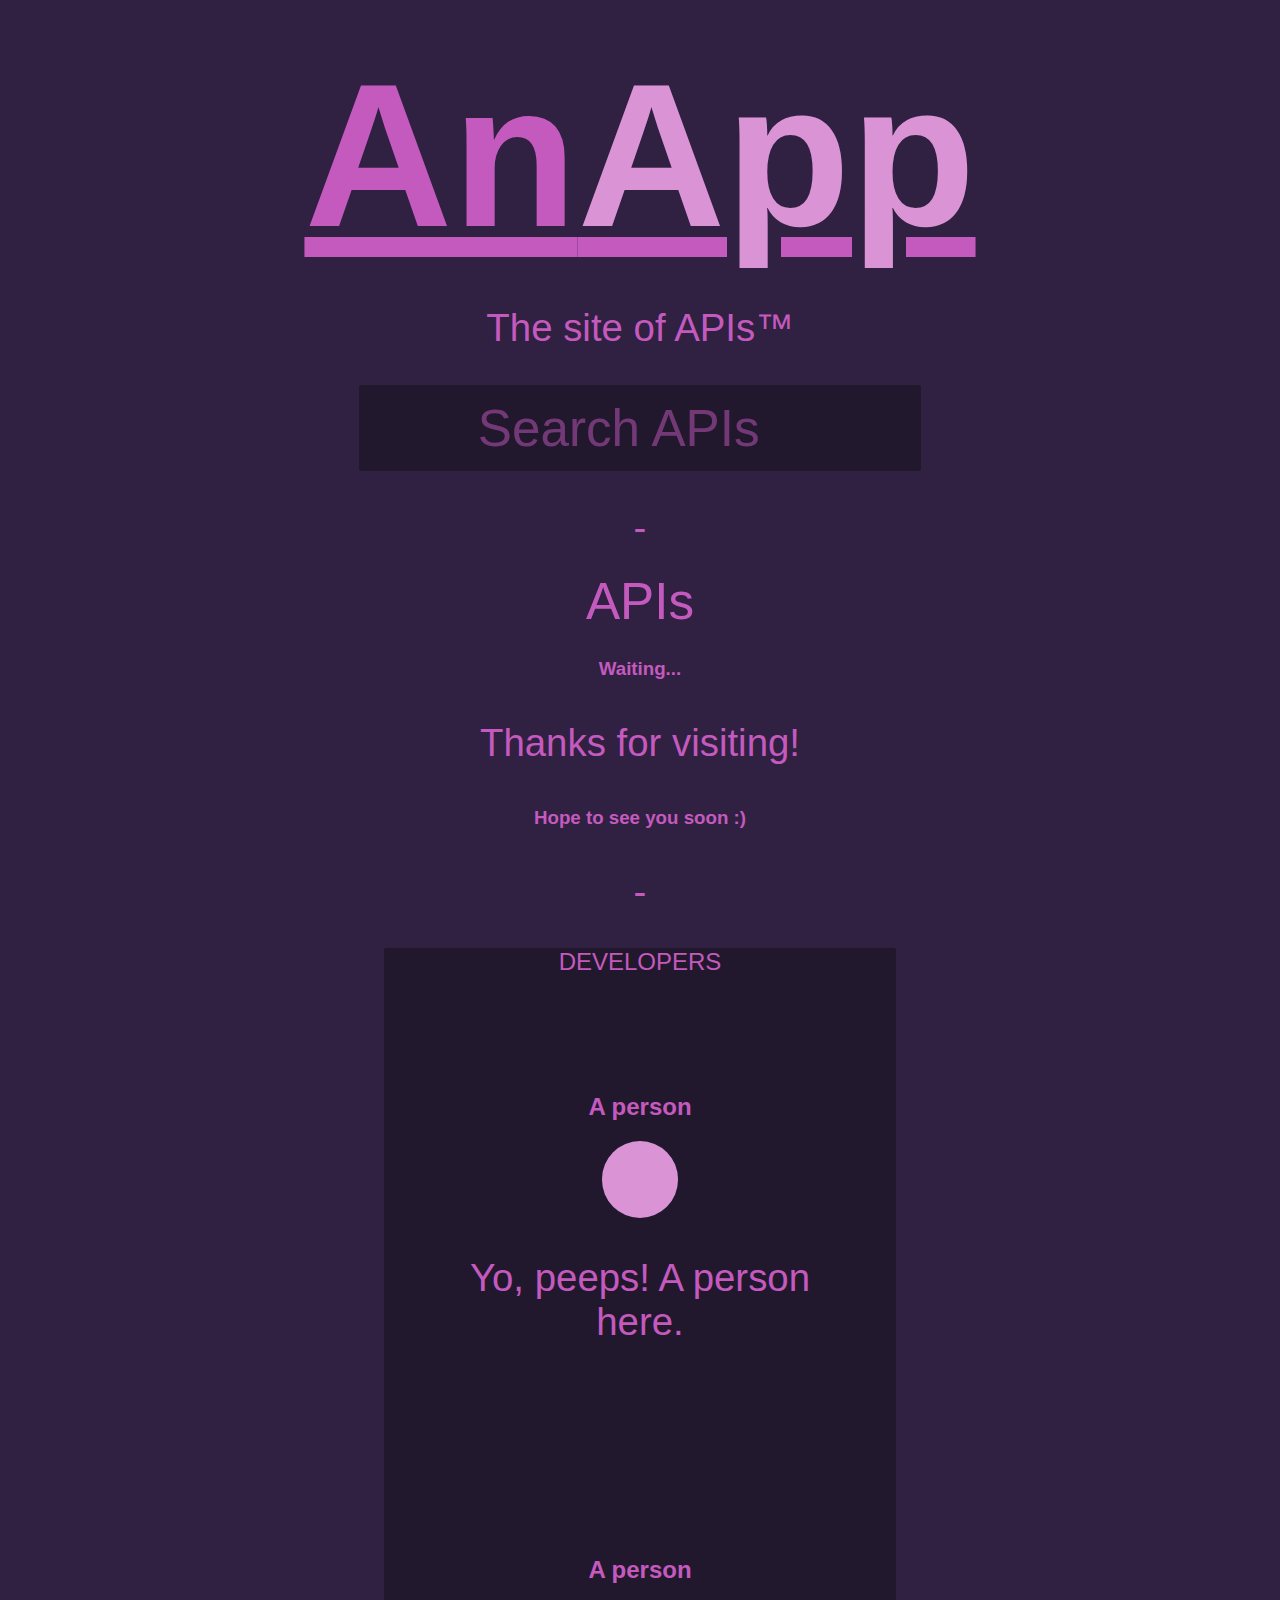
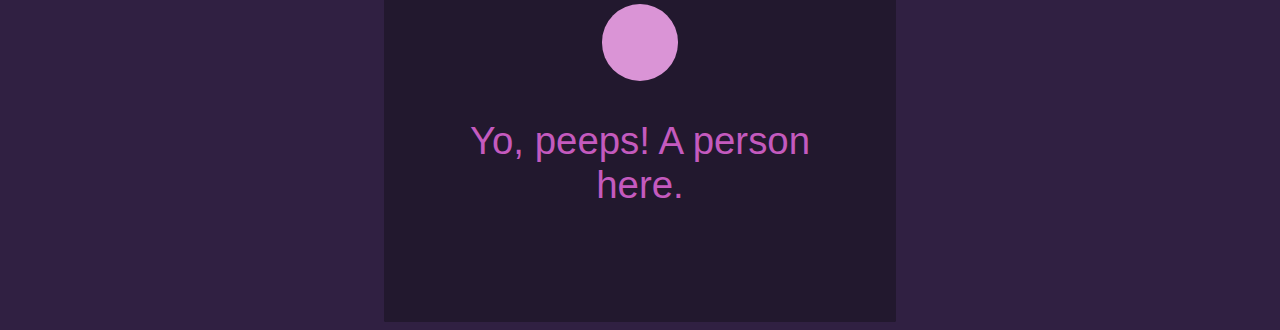
==== index.html @ 65b4e320 "added (cool) searchBar" ====
<!DOCTYPE html>
<html>
    <head>
        <meta name="google-site-verification" content="upAQbR2PJOfYZDa_Gfuip_8aM7LHgc3Q1tXX_So4_l8" />
       
        <link rel="stylesheet" href="styles.css">

        <script src="helper.js"></script>
        <script async src="app.js"></script>

        <title>AnApp</title>

        <link rel="icon" type="image/png" sizes="32x32" href="/favicon-32x32.png">
        <link rel="icon" type="image/png" sizes="16x16" href="/favicon-16x16.png">
    </head>

    <body>
        <h1>An<span style="font-size: inherit; color: var(--modern-pink-color);">App</span></h1>
        <p>The site of APIs&trade;</p>

        <input type="text" id="searchBar"placeholder="Search APIs   " >

        <p>-</p>

        <div>
            <div id="the-stuff"><span>APIs</span>
                <h3 id="APINumber">Waiting...</h3>
            </div>

        </div>

        <p>Thanks for visiting!</p>
        <h3>Hope to see you soon :)</h3>
        <p>-</p>

        <div id="devPeople">
            <h2 style="font-weight: lighter;">DEVELOPERS</h2>
            <div id="ianProfile">
                <h2>A person</h2>
                <div class="pic"><img href="#"></div>
                <p>Yo, peeps! A person here.</p>
            </div>
            <div id="colinProfile">
                <h2>A person</h2>
                <div class="pic"><img href="#"></div>
                <p>Yo, peeps! A person here.</p>
            </div>
        </div>
    </body>
</html>
---- styles.css ----
body {
    background-color: var(--modern-bg-color);
    color: rgb(196, 90, 190);
    font-family:'Segoe UI', Tahoma, Geneva, Verdana, sans-serif;
    text-align: center;
    line-height: 4vmin;
}

body::-webkit-scrollbar {
    background-color: var(--modern-bg-color);
}

body::-webkit-scrollbar:hover {
    background-color: var(--modern-darkpurple-color);
}

body::-webkit-scrollbar-thumb {
    background-color: var(--modern-darkpink-color);
    border-radius: 2px;
}

input[type="text"] {
    background-color: var(--modern-darkpurple-color);
    color: var(--modern-darkpink-color);
    font-size: 4vmax;
    font-weight: lighter;
    text-align: center;
    padding: 2%;
    scroll-padding: 100px;
    width: 40vw;
    height: 4vh;
    border: none;
    border-radius: 2px;

}

input[type="text"]:focus {
    outline: none;
}

input[type="text"]::placeholder {
    color:rgb(196, 90, 190);
    opacity: 0.5;
}

input[type="text"]:hover::placeholder {
    opacity: 1;
}

p {
    font-size: 3vmax;
    font-weight: lighter;
    animation: load 1s;
}


h1 {
    font-size: 16vmax;
    text-decoration: underline;
    animation: load 1s;
}


span {
    color: var(--modern-darkpink-color);
    font-size: 4vmax;
}

a {
    color: var(--modern-pink-color);
    font-size: 1vmax;
    text-decoration: none;
    font-weight: lighter;
    transition: 1s;
}

a:hover {
    letter-spacing: 0.1vmax;
    font-size: 1.2vmax;
}

a:visited {
    background-color: var(--modern-darkpink-color);
}

#devPeople {
    background-color: var(--modern-darkpurple-color);
    border-radius: 2px;
    width: 40vw;
    line-height: initial;
    margin: 0 auto;
}

#ianProfile {
    background-color: var(--modern-darkpurple-color);
    border-radius: 2px;
    padding: 6vmax;
    margin: 0 auto;
}

#colinProfile {
    background-color: var(--modern-darkpurple-color);
    border-radius: 2px;
    padding: 6vmax;
    margin: 0 auto;
}

.pic {
    background-color: var(--modern-pink-color);
    border-radius: 50%;
    height: 6vmax;
    width: 6vmax;
    margin: 0 auto;
}

:root {
    --modern-bg-color: rgb(48, 32, 66);
    --modern-pink-color: rgb(218, 148, 214);
    --modern-darkpink-color: rgb(196, 90, 190);
    --modern-darkpurple-color: rgb(34, 24, 46);
    --link-size: 1vmax;
}

::selection {
    background-color: var(--modern-darkpink-color);
    color: var(--modern-bg-color);

}

@keyframes load {
    0% {opacity: 0;}
    100% {opacity: 1;}
}
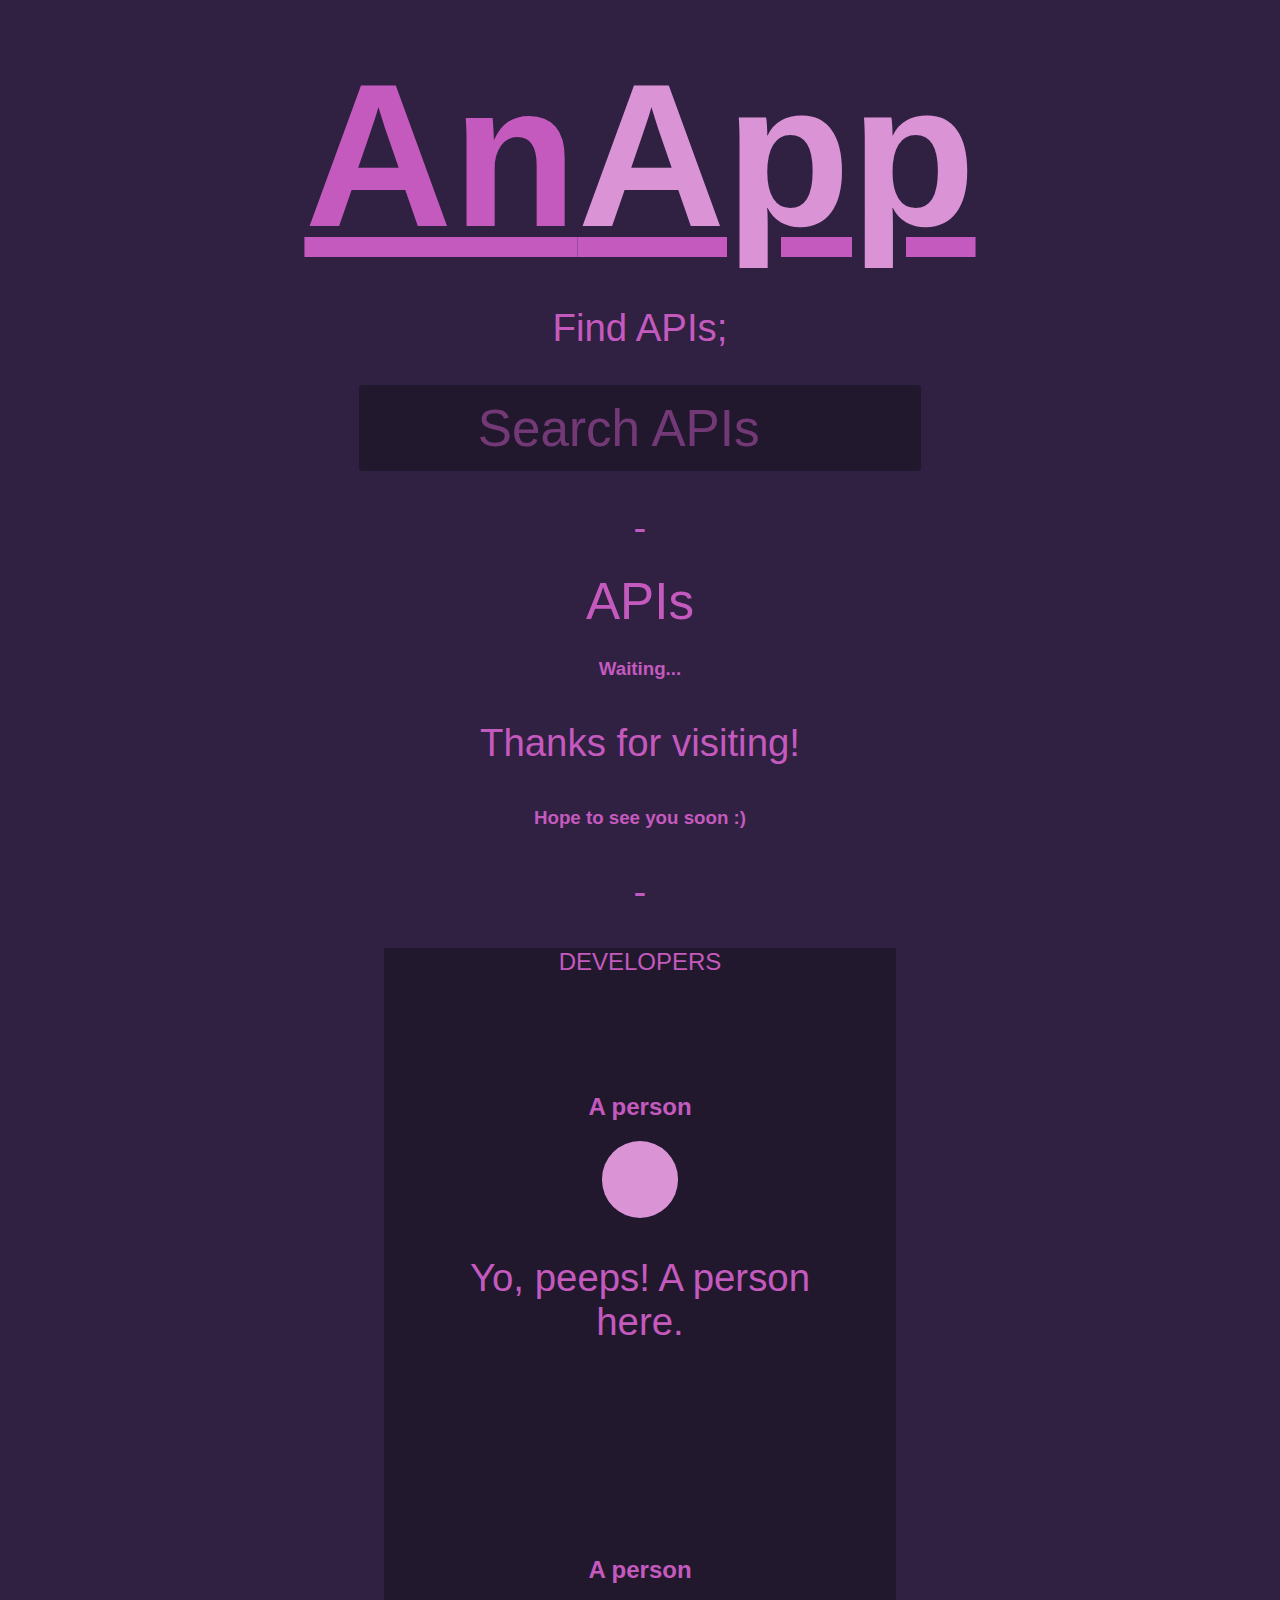
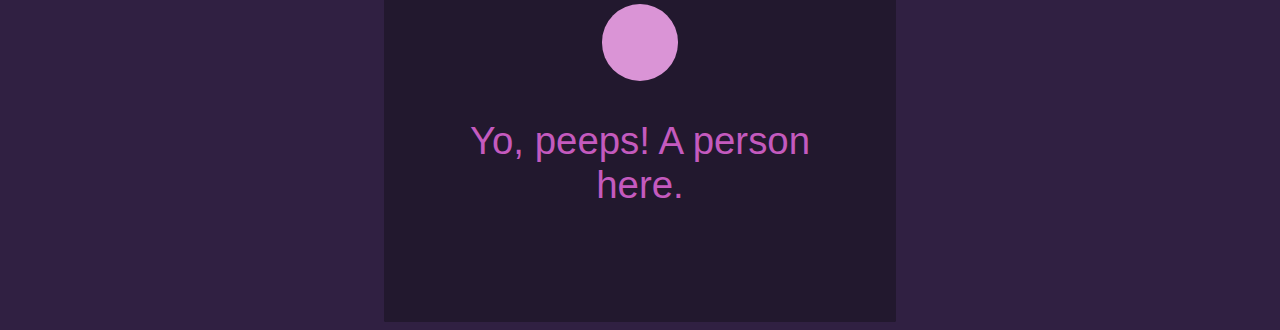
==== commit 6dacc580: "Changed description" ====
--- a/index.html
+++ b/index.html
@@ -1,50 +1,53 @@
 <!DOCTYPE html>
 <html>
-    <head>
-        <meta name="google-site-verification" content="upAQbR2PJOfYZDa_Gfuip_8aM7LHgc3Q1tXX_So4_l8" />
-       
-        <link rel="stylesheet" href="styles.css">
 
-        <script src="helper.js"></script>
-        <script async src="app.js"></script>
+<head>
+    <meta name="google-site-verification" content="upAQbR2PJOfYZDa_Gfuip_8aM7LHgc3Q1tXX_So4_l8" />
 
-        <title>AnApp</title>
+    <link rel="stylesheet" href="styles.css">
 
-        <link rel="icon" type="image/png" sizes="32x32" href="/favicon-32x32.png">
-        <link rel="icon" type="image/png" sizes="16x16" href="/favicon-16x16.png">
-    </head>
+    <script src="helper.js"></script>
+    <script async src="app.js"></script>
 
-    <body>
-        <h1>An<span style="font-size: inherit; color: var(--modern-pink-color);">App</span></h1>
-        <p>The site of APIs&trade;</p>
+    <title>AnApp</title>
 
-        <input type="text" id="searchBar"placeholder="Search APIs   " >
+    <link rel="icon" type="image/png" sizes="32x32" href="/favicon-32x32.png">
+    <link rel="icon" type="image/png" sizes="16x16" href="/favicon-16x16.png">
+</head>
 
-        <p>-</p>
+<body>
+    <h1>An<span style="font-size: inherit; color: var(--modern-pink-color);">App</span></h1>
+    <p>Find APIs;</p>
 
-        <div>
-            <div id="the-stuff"><span>APIs</span>
-                <h3 id="APINumber">Waiting...</h3>
-            </div>
+    <input type="text" id="searchBar" placeholder="Search APIs   ">
 
+    <p>-</p>
+
+    <div>
+        <span>APIs</span>
+        <h3 id="APINumber">Waiting...</h3>
+        <div id="the-stuff">
         </div>
 
-        <p>Thanks for visiting!</p>
-        <h3>Hope to see you soon :)</h3>
-        <p>-</p>
+    </div>
 
-        <div id="devPeople">
-            <h2 style="font-weight: lighter;">DEVELOPERS</h2>
-            <div id="ianProfile">
-                <h2>A person</h2>
-                <div class="pic"><img href="#"></div>
-                <p>Yo, peeps! A person here.</p>
-            </div>
-            <div id="colinProfile">
-                <h2>A person</h2>
-                <div class="pic"><img href="#"></div>
-                <p>Yo, peeps! A person here.</p>
-            </div>
+    <p>Thanks for visiting!</p>
+    <h3>Hope to see you soon :)</h3>
+    <p>-</p>
+
+    <div id="devPeople">
+        <h2 style="font-weight: lighter;">DEVELOPERS</h2>
+        <div id="ianProfile">
+            <h2>A person</h2>
+            <div class="pic"><img href="#"></div>
+            <p>Yo, peeps! A person here.</p>
         </div>
-    </body>
+        <div id="colinProfile">
+            <h2>A person</h2>
+            <div class="pic"><img href="#"></div>
+            <p>Yo, peeps! A person here.</p>
+        </div>
+    </div>
+</body>
+
 </html>--- a/styles.css
+++ b/styles.css
@@ -31,6 +31,8 @@
     height: 4vh;
     border: none;
     border-radius: 2px;
+    overflow: hidden;
+    transition: 0.4s;
 
 }
 
@@ -74,13 +76,13 @@
     transition: 1s;
 }
 
+a:visited {
+    color: var(--modern-darkpink-color)
+}
+
 a:hover {
     letter-spacing: 0.1vmax;
     font-size: 1.2vmax;
-}
-
-a:visited {
-    background-color: var(--modern-darkpink-color);
 }
 
 #devPeople {
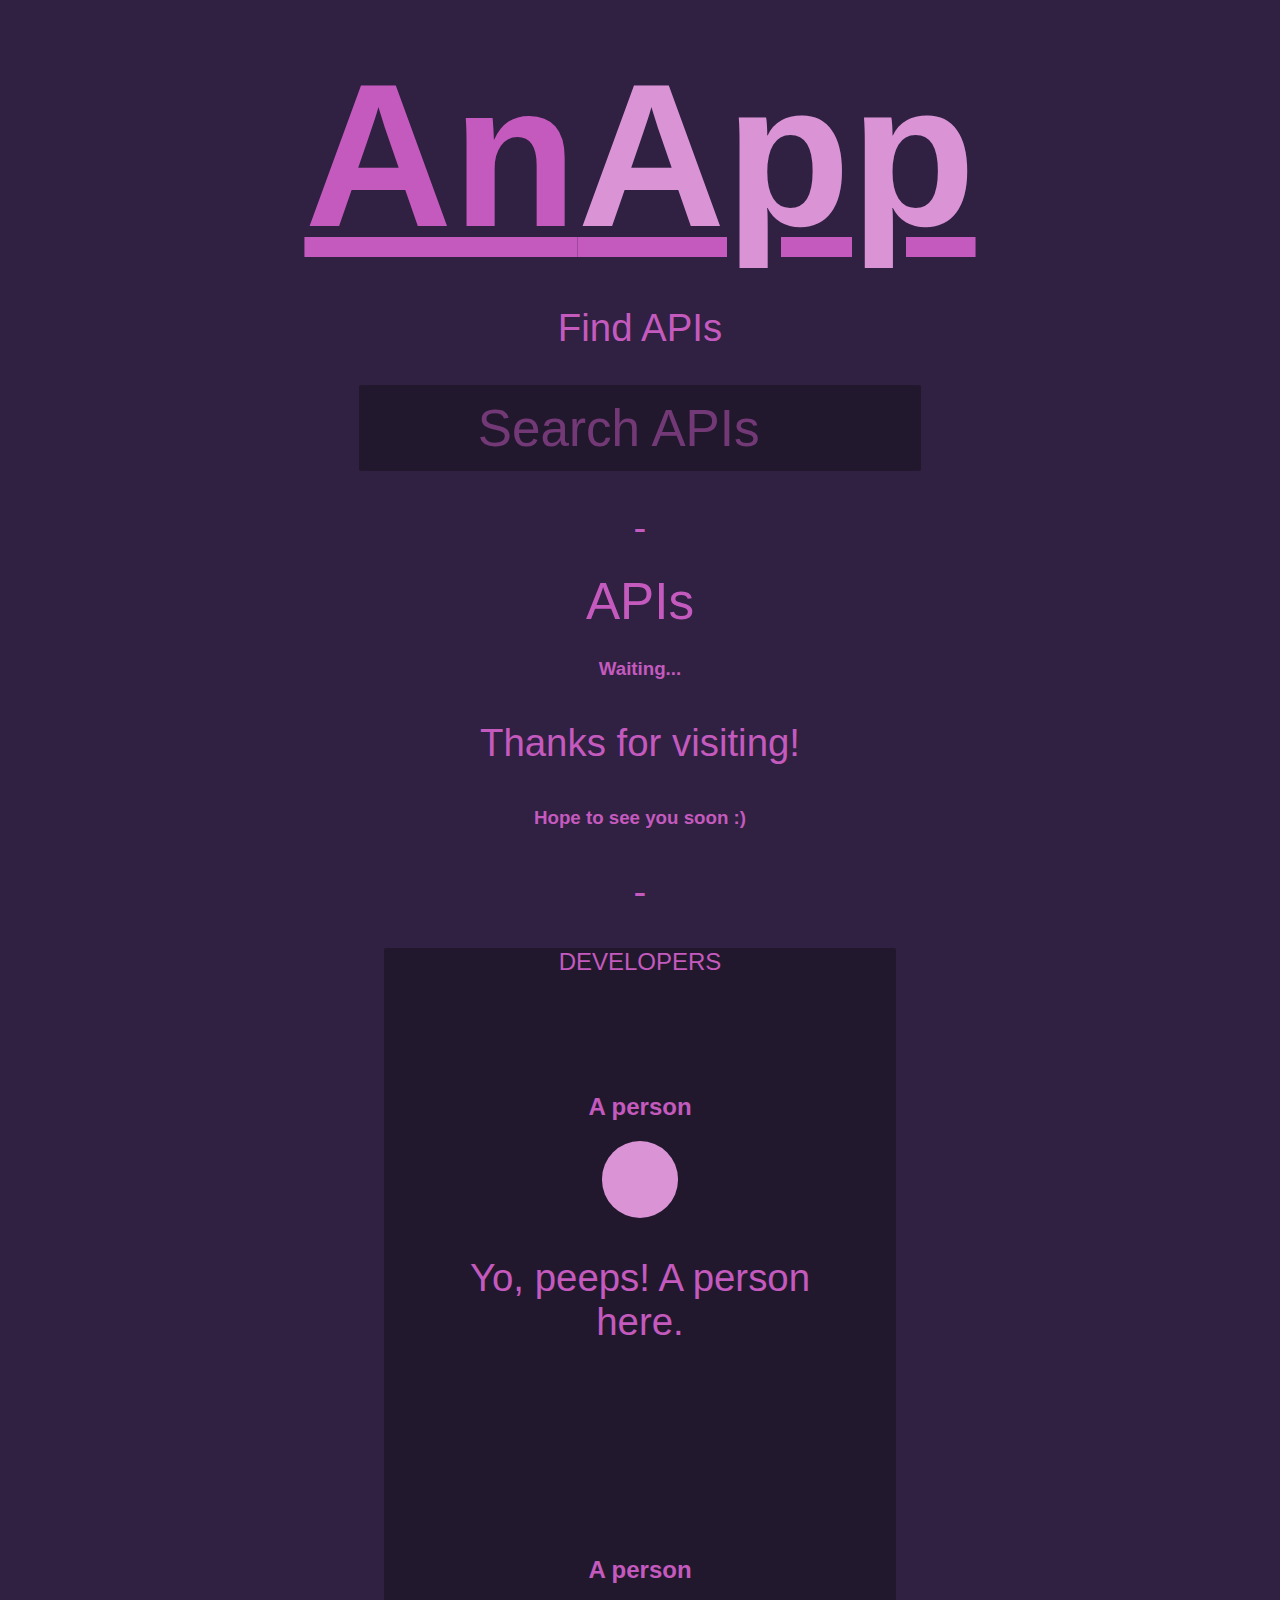
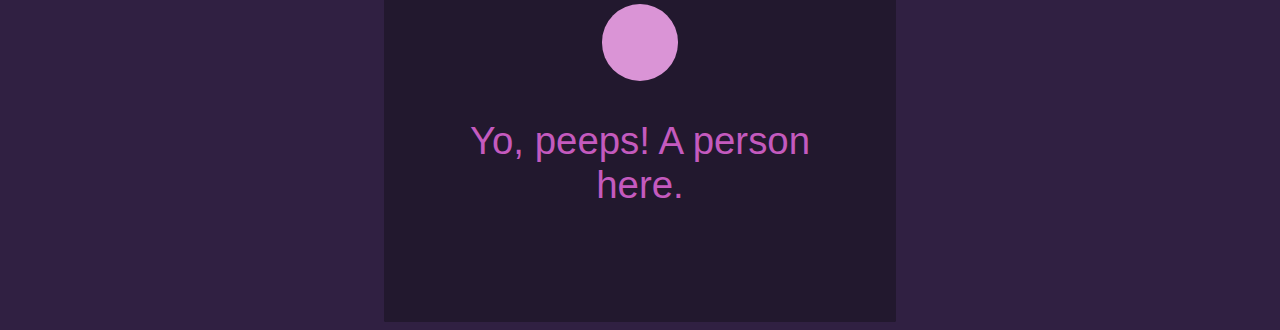
==== commit 0c69b98b: "Ha ha. removed semicolon from description." ====
--- a/index.html
+++ b/index.html
@@ -17,7 +17,7 @@
 
 <body>
     <h1>An<span style="font-size: inherit; color: var(--modern-pink-color);">App</span></h1>
-    <p>Find APIs;</p>
+    <p>Find APIs</p>
 
     <input type="text" id="searchBar" placeholder="Search APIs   ">
 
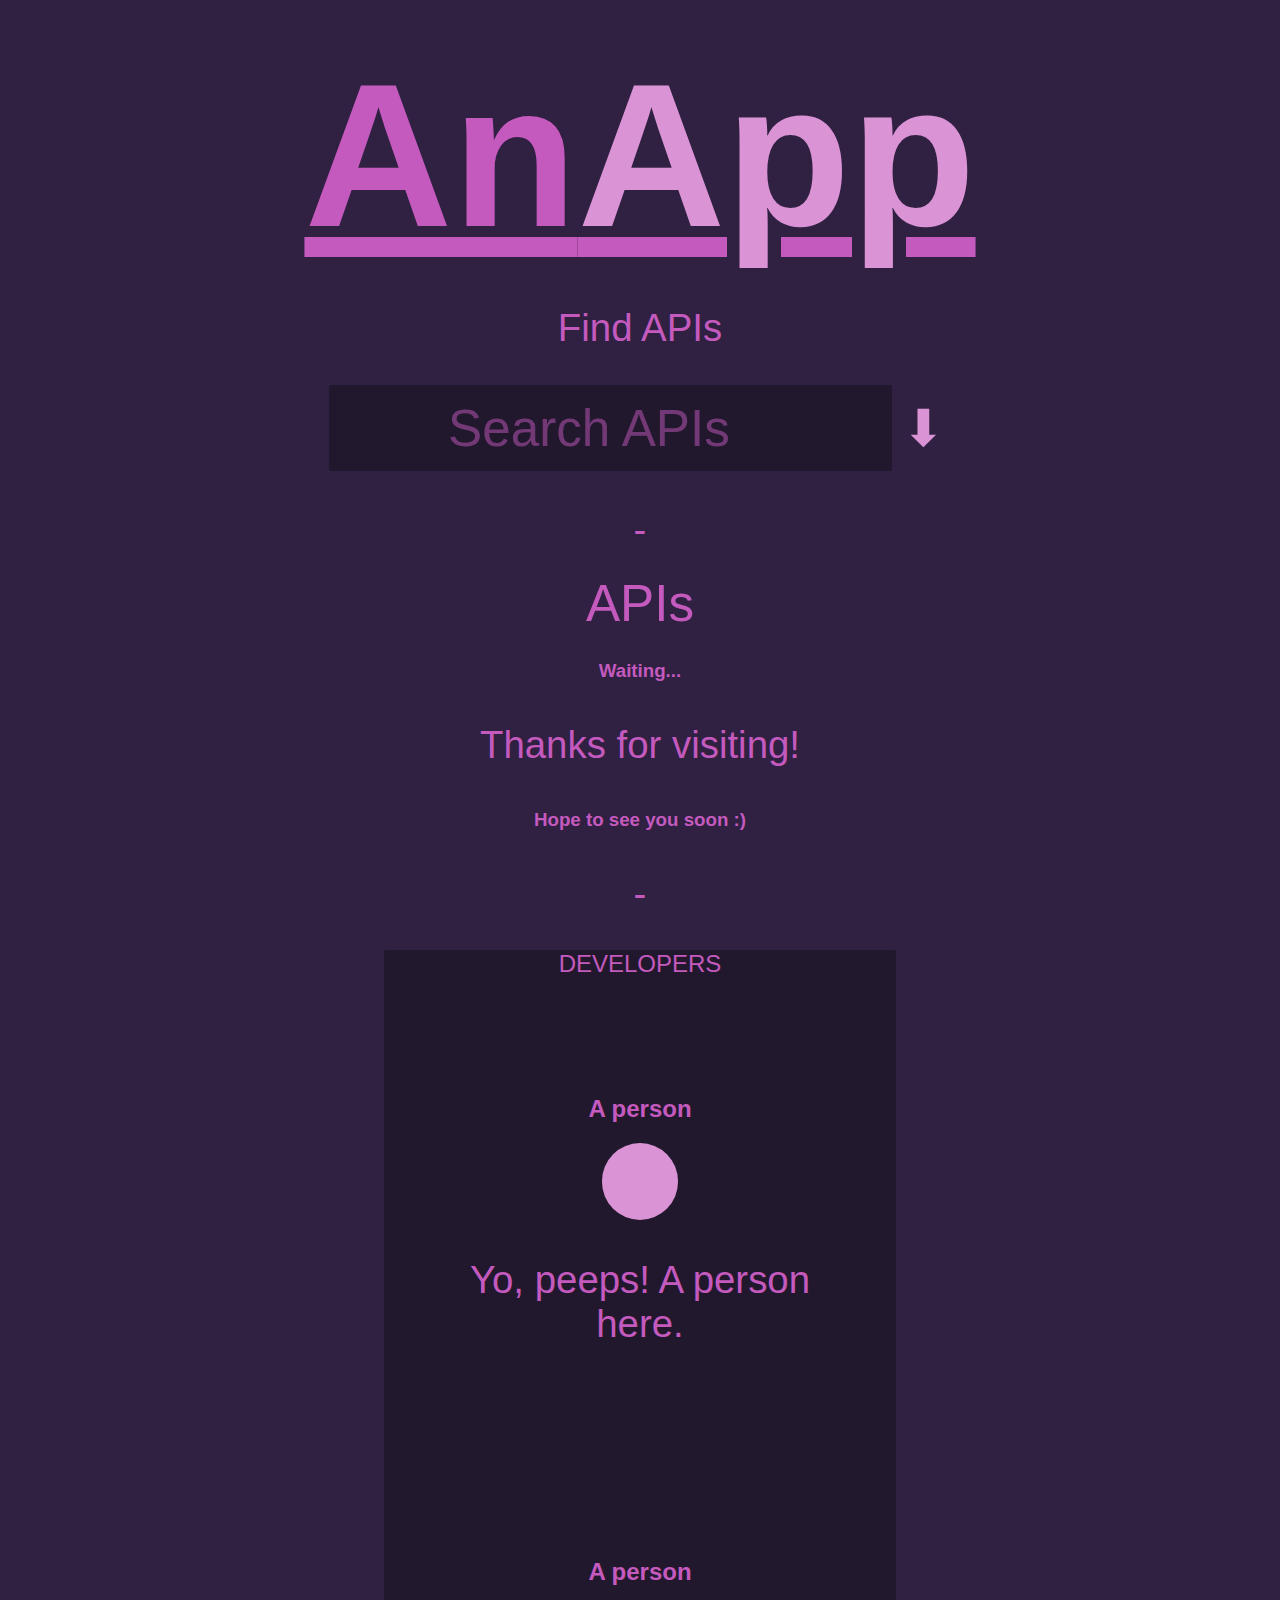
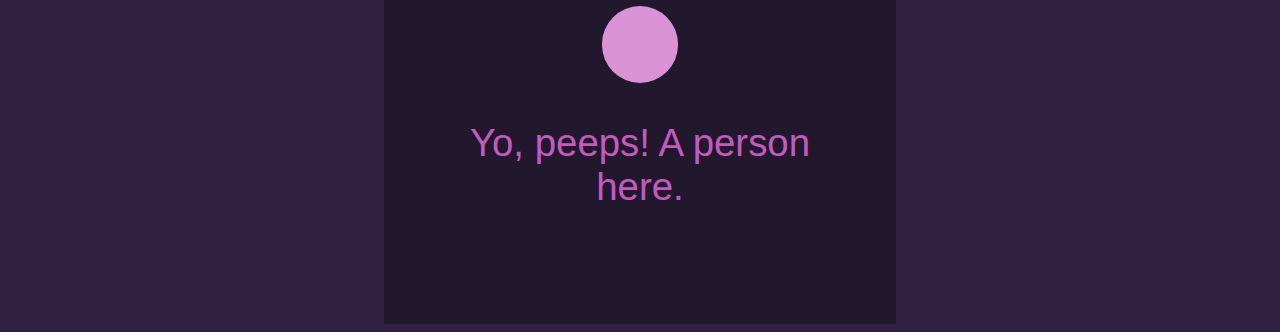
==== commit 322c0ebb: "The Colin Update - filters for search" ====
--- a/index.html
+++ b/index.html
@@ -19,7 +19,15 @@
     <h1>An<span style="font-size: inherit; color: var(--modern-pink-color);">App</span></h1>
     <p>Find APIs</p>
 
-    <input type="text" id="searchBar" placeholder="Search APIs   ">
+    <div>
+        <input type="text" id="searchBar" placeholder="Search APIs   ">
+        <input type="button" value="⬇" id="filters_toggle">
+        <div id="filters_container" class="closed">
+            Doesn't Requires Auth<br />
+            Requires Auth<br />
+            Bob
+        </div>
+    </div>
 
     <p>-</p>
 
--- a/styles.css
+++ b/styles.css
@@ -121,6 +121,7 @@
     --modern-darkpink-color: rgb(196, 90, 190);
     --modern-darkpurple-color: rgb(34, 24, 46);
     --link-size: 1vmax;
+    --big-font-size: 4vmax;
 }
 
 ::selection {
@@ -133,3 +134,28 @@
     0% {opacity: 0;}
     100% {opacity: 1;}
 }
+
+#filters_toggle {
+    background-color: var(--modern-bg-color);
+    color: var(--modern-pink-color);
+    font-size: var(--big-font-size);
+    border: none;
+    cursor: pointer;
+}
+
+#filters_container {
+    width: 40vw;
+    margin: 0 auto;
+    background-color: var(--modern-darkpurple-color);
+    padding: 4%;
+    border-radius: 0 0 20px 20px;
+    border-top: 2px solid var(--modern-darkpink-color);
+    overflow: hidden;
+    transition: 0.4s;
+}
+
+#filters_container.closed {
+    height: 0;
+    padding: 0;
+    width: 0;
+}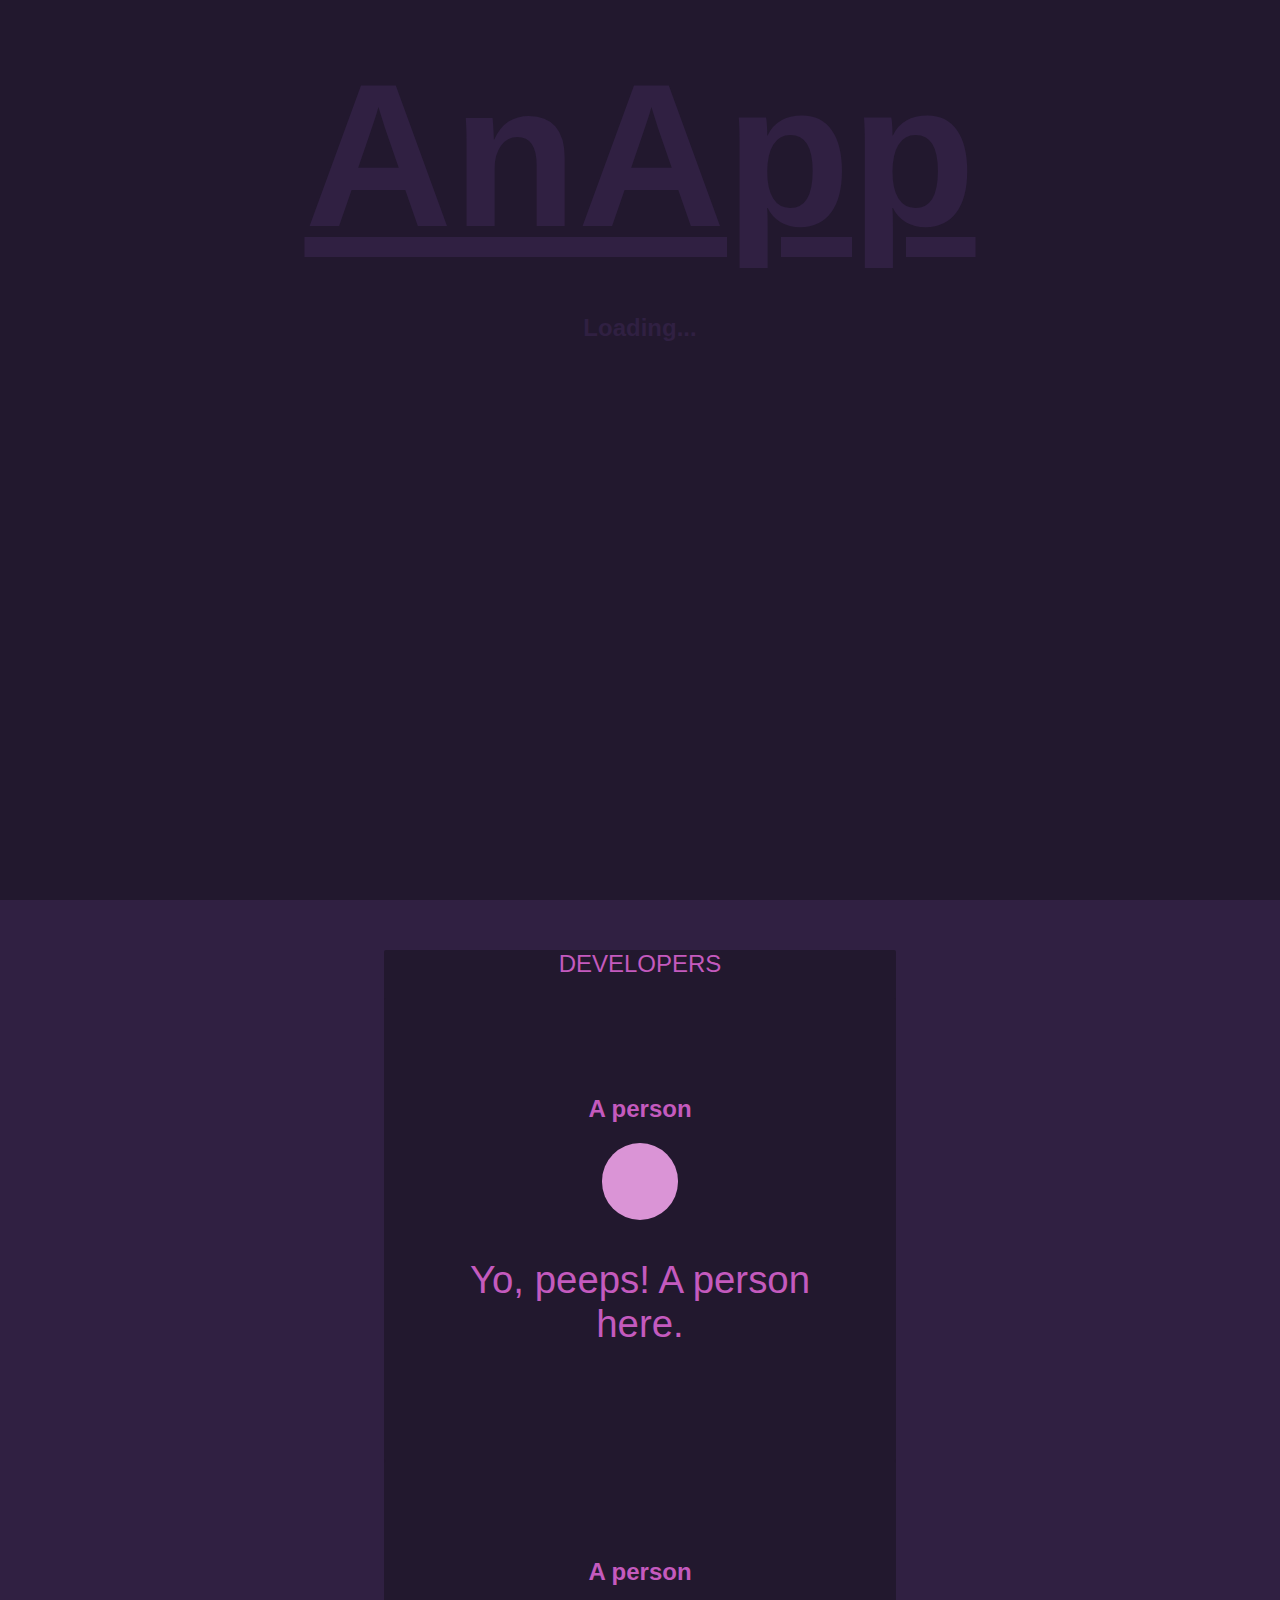
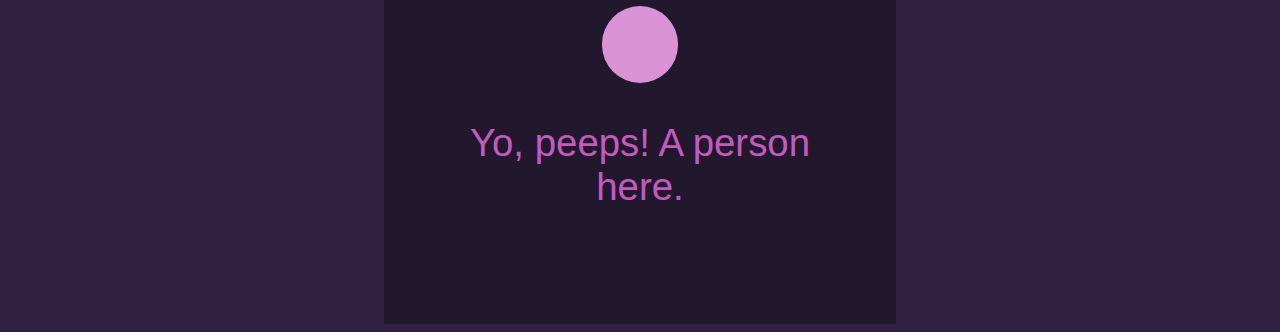
==== commit 27cf28a2: "Added loading animation; fixed filters animation." ====
--- a/index.html
+++ b/index.html
@@ -13,9 +13,15 @@
 
     <link rel="icon" type="image/png" sizes="32x32" href="/favicon-32x32.png">
     <link rel="icon" type="image/png" sizes="16x16" href="/favicon-16x16.png">
+
+    <script>setTimeout(loadPageContent, 2000)</script>
 </head>
 
 <body>
+    <div id="loadDisplay">
+        <h1 style="color: var(--modern-bg-color); text-decoration: underline;">AnApp</h1>
+        <h2 style="color: var(--modern-bg-color);">Loading...</h2>
+    </div>
     <h1>An<span style="font-size: inherit; color: var(--modern-pink-color);">App</span></h1>
     <p>Find APIs</p>
 
@@ -23,9 +29,11 @@
         <input type="text" id="searchBar" placeholder="Search APIs   ">
         <input type="button" value="⬇" id="filters_toggle">
         <div id="filters_container" class="closed">
+            <div id="regimal">
             Doesn't Requires Auth<br />
             Requires Auth<br />
             Bob
+            </div>
         </div>
     </div>
 
--- a/styles.css
+++ b/styles.css
@@ -8,6 +8,7 @@
 
 body::-webkit-scrollbar {
     background-color: var(--modern-bg-color);
+    z-index: 3;
 }
 
 body::-webkit-scrollbar:hover {
@@ -17,6 +18,17 @@
 body::-webkit-scrollbar-thumb {
     background-color: var(--modern-darkpink-color);
     border-radius: 2px;
+}
+
+#loadDisplay {
+    display: initial; 
+    background-color: var(--modern-darkpurple-color); 
+    position: fixed;
+    height: 100%;
+    width: 100%;
+    top: 0;
+    left: 0;
+    z-index: 4;
 }
 
 input[type="text"] {
@@ -135,6 +147,7 @@
     100% {opacity: 1;}
 }
 
+
 #filters_toggle {
     background-color: var(--modern-bg-color);
     color: var(--modern-pink-color);
@@ -143,19 +156,45 @@
     cursor: pointer;
 }
 
+#regimal {
+    height: initial;
+    white-space: nowrap;
+    width: 40vw;
+}
+
 #filters_container {
-    width: 40vw;
-    margin: 0 auto;
+    margin: 0 auto;
+    text-align: center;
+    overflow: hidden;
+    border-radius: 0 0 20px 20px;
+    width: 40vw;
+    height: 11vw;
     background-color: var(--modern-darkpurple-color);
     padding: 4%;
-    border-radius: 0 0 20px 20px;
     border-top: 2px solid var(--modern-darkpink-color);
-    overflow: hidden;
-    transition: 0.4s;
+    white-space: nowrap;
+}
+
+#filters_container.opened {
+    animation: toggleOut 1s;
 }
 
 #filters_container.closed {
-    height: 0;
+    animation: toggleIn 1s;
+    height: 0vw;
+    width: 0vw;
     padding: 0;
-    width: 0;
-}+}
+
+@keyframes toggleOut {
+    0% {width: 0vw; height: 0; padding: 0% 4% 0% 4%; }
+    20% {width: 40vw; height: 0; padding: 0% 4% 0% 4%;  }
+    100% {width: 40vw; height: 11vw; padding: 4% 4% 4% 4%; }
+  }
+
+  @keyframes toggleIn {
+    0% {width: 40vw; height: 11vw; padding: 4% 4% 4% 4%; }
+    20% {width: 40vw; height: 0; padding: 0% 4% 0% 4%; }
+    100% {width: 0; height: 0; padding: 0; }
+    
+  }
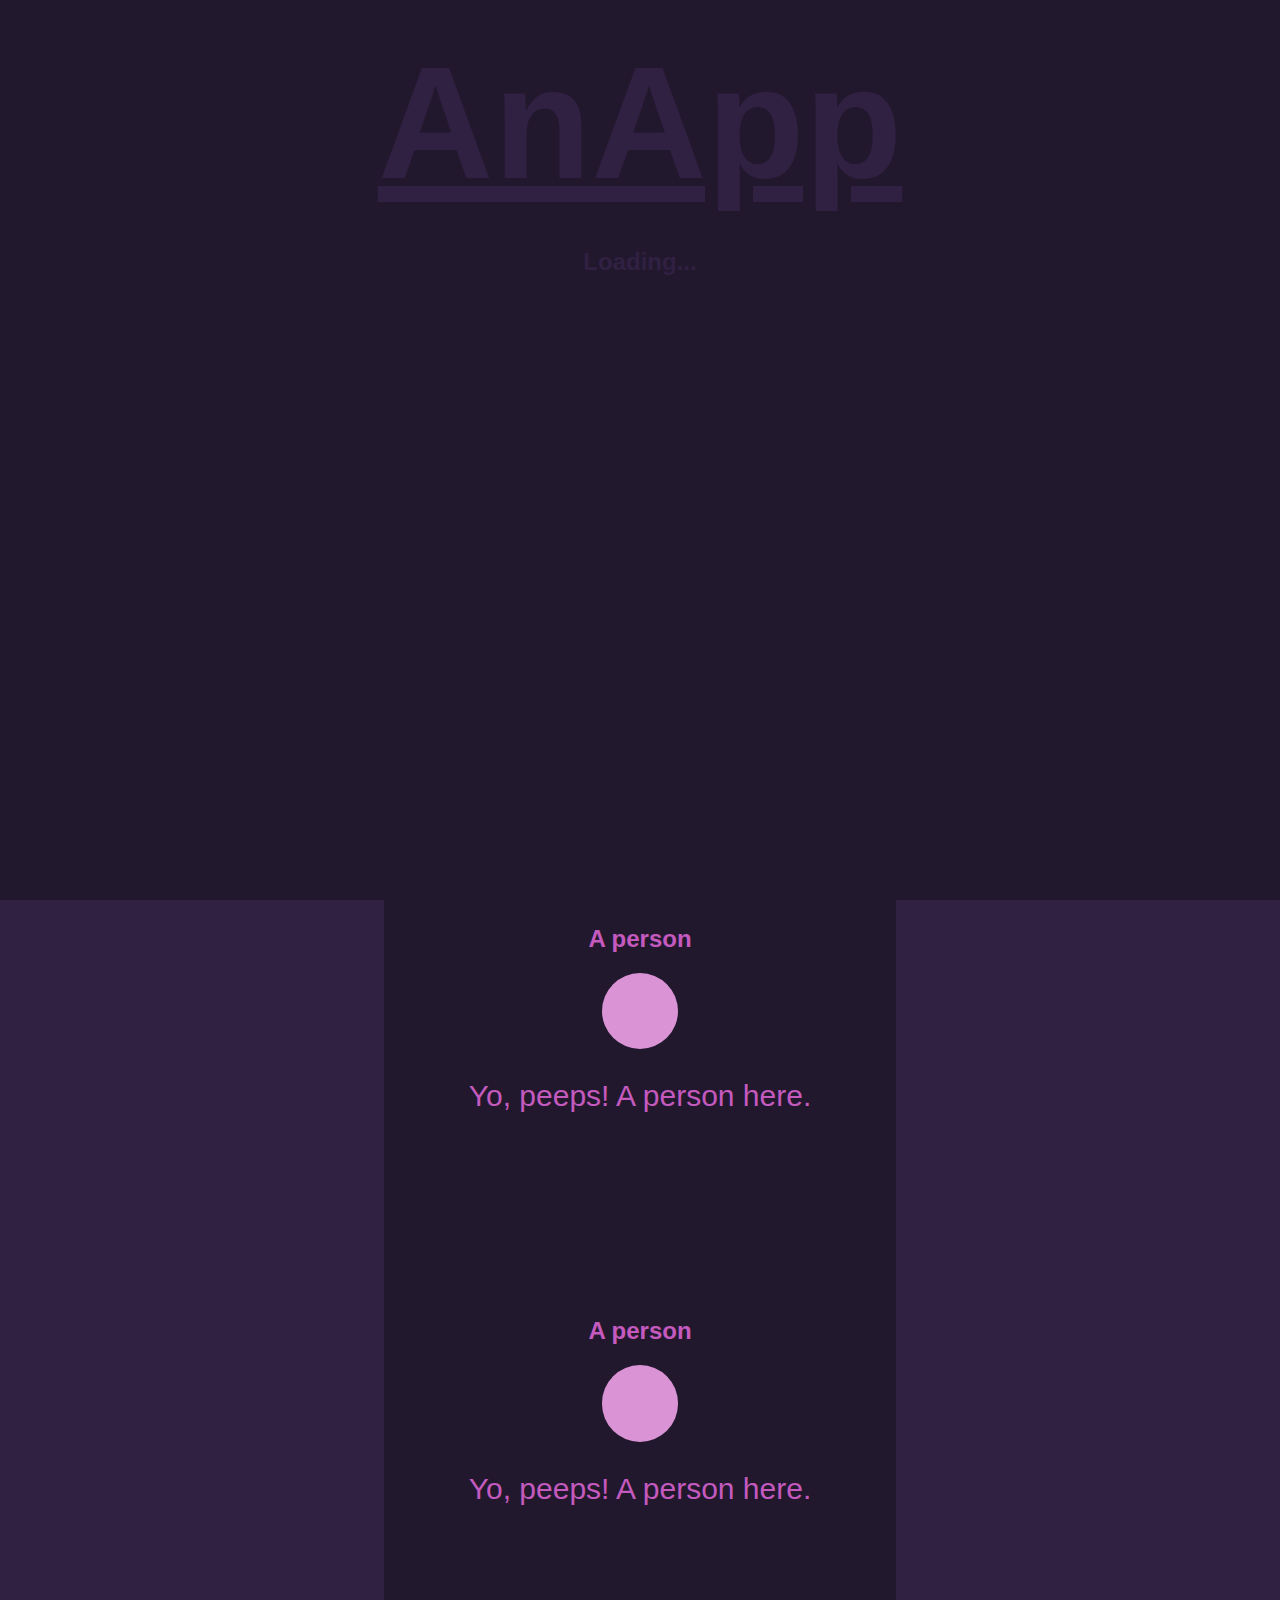
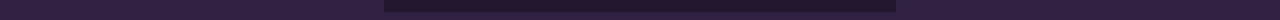
==== commit 257f9d12: "set charset to UTF-8, switched to px values." ====
--- a/index.html
+++ b/index.html
@@ -2,17 +2,18 @@
 <html>
 
 <head>
-    <meta name="google-site-verification" content="upAQbR2PJOfYZDa_Gfuip_8aM7LHgc3Q1tXX_So4_l8" />
+    <meta name="google-site-verification" content="upAQbR2PJOfYZDa_Gfuip_8aM7LHgc3Q1tXX_So4_l8"/>
+    <meta charset="UTF-8"/>
 
-    <link rel="stylesheet" href="styles.css">
+    <link rel="stylesheet" href="styles.css"/>
 
-    <script src="helper.js"></script>
-    <script async src="app.js"></script>
+    <script src="helper.js" charset="UTF-8"></script>
+    <script async src="app.js" charset="UTF-8"></script>
 
     <title>AnApp</title>
 
-    <link rel="icon" type="image/png" sizes="32x32" href="/favicon-32x32.png">
-    <link rel="icon" type="image/png" sizes="16x16" href="/favicon-16x16.png">
+    <link rel="icon" type="image/png" sizes="32x32" href="/favicon-32x32.png"/>
+    <link rel="icon" type="image/png" sizes="16x16" href="/favicon-16x16.png"/>
 
     <script>setTimeout(loadPageContent, 2000)</script>
 </head>
@@ -26,8 +27,10 @@
     <p>Find APIs</p>
 
     <div>
-        <input type="text" id="searchBar" placeholder="Search APIs   ">
-        <input type="button" value="⬇" id="filters_toggle">
+        <div id="form">
+            <input type="text" id="searchBar" placeholder="Search APIs   ">
+            <input type="button" value="⬇" id="filters_toggle">
+        </div>
         <div id="filters_container" class="closed">
             <div id="regimal">
             Doesn't Requires Auth<br />
--- a/styles.css
+++ b/styles.css
@@ -1,9 +1,11 @@
+*{box-sizing: border-box;}
+
 body {
     background-color: var(--modern-bg-color);
     color: rgb(196, 90, 190);
     font-family:'Segoe UI', Tahoma, Geneva, Verdana, sans-serif;
     text-align: center;
-    line-height: 4vmin;
+    line-height: 2em;
 }
 
 body::-webkit-scrollbar {
@@ -31,16 +33,22 @@
     z-index: 4;
 }
 
+input[type="button"] {
+    font-size: 40px;
+    width: 40px;
+    padding: 0;
+}
+
 input[type="text"] {
     background-color: var(--modern-darkpurple-color);
     color: var(--modern-darkpink-color);
-    font-size: 4vmax;
+    font-size: 40px;
     font-weight: lighter;
     text-align: center;
-    padding: 2%;
+    padding: 16px;
     scroll-padding: 100px;
-    width: 40vw;
-    height: 4vh;
+    width: 42vw;
+    height: 70px;
     border: none;
     border-radius: 2px;
     overflow: hidden;
@@ -62,14 +70,14 @@
 }
 
 p {
-    font-size: 3vmax;
+    font-size: 30px;
     font-weight: lighter;
     animation: load 1s;
 }
 
 
 h1 {
-    font-size: 16vmax;
+    font-size: 160px;
     text-decoration: underline;
     animation: load 1s;
 }
@@ -77,24 +85,25 @@
 
 span {
     color: var(--modern-darkpink-color);
-    font-size: 4vmax;
+    font-size: 40px;
 }
 
 a {
+    margin: 0 auto;
     color: var(--modern-pink-color);
-    font-size: 1vmax;
+    font-size: 18px;
     text-decoration: none;
     font-weight: lighter;
     transition: 1s;
 }
 
 a:visited {
-    color: var(--modern-darkpink-color)
+    color: var(--modern-darkpink-color);
 }
 
 a:hover {
-    letter-spacing: 0.1vmax;
-    font-size: 1.2vmax;
+    letter-spacing: 0.1em;
+    font-size: 19px;
 }
 
 #devPeople {
@@ -147,19 +156,27 @@
     100% {opacity: 1;}
 }
 
+#form {
+    margin: 0 auto;
+    white-space: nowrap;
+    background-color: var(--modern-darkpurple-color);
+    width: calc(42vw + 44px);
+}
+
 
 #filters_toggle {
-    background-color: var(--modern-bg-color);
+    background-color: var(--modern-darkpurple-color);
     color: var(--modern-pink-color);
-    font-size: var(--big-font-size);
     border: none;
     cursor: pointer;
+    outline: none;
 }
 
 #regimal {
+    margin: 0 auto;
     height: initial;
     white-space: nowrap;
-    width: 40vw;
+    width: 42vw;
 }
 
 #filters_container {
@@ -167,34 +184,34 @@
     text-align: center;
     overflow: hidden;
     border-radius: 0 0 20px 20px;
-    width: 40vw;
-    height: 11vw;
-    background-color: var(--modern-darkpurple-color);
-    padding: 4%;
+    width: calc(42vw + 42px);
+    padding-top: 4%;
+    padding-bottom: 4%;
+    background-color: var(--modern-darkpurple-color);
     border-top: 2px solid var(--modern-darkpink-color);
-    white-space: nowrap;
 }
 
 #filters_container.opened {
     animation: toggleOut 1s;
+    height: 180px;
 }
 
 #filters_container.closed {
     animation: toggleIn 1s;
-    height: 0vw;
-    width: 0vw;
+    height: 0;
+    width: 0;
     padding: 0;
 }
 
 @keyframes toggleOut {
-    0% {width: 0vw; height: 0; padding: 0% 4% 0% 4%; }
-    20% {width: 40vw; height: 0; padding: 0% 4% 0% 4%;  }
-    100% {width: 40vw; height: 11vw; padding: 4% 4% 4% 4%; }
+    0% {width: 0; height: 0; padding: 0;}
+    30% {width: calc(42vw + 42px); height: 0; padding: 0;}
+    100% {width: calc(42vw + 42px); height: 180px;}
   }
 
   @keyframes toggleIn {
-    0% {width: 40vw; height: 11vw; padding: 4% 4% 4% 4%; }
-    20% {width: 40vw; height: 0; padding: 0% 4% 0% 4%; }
-    100% {width: 0; height: 0; padding: 0; }
+    0% {width: calc(42vw + 42px); height: 180px;}
+    60% {width: calc(42vw + 42px); height: 0;}
+    100% {width: 0; height: 0;}
     
   }
